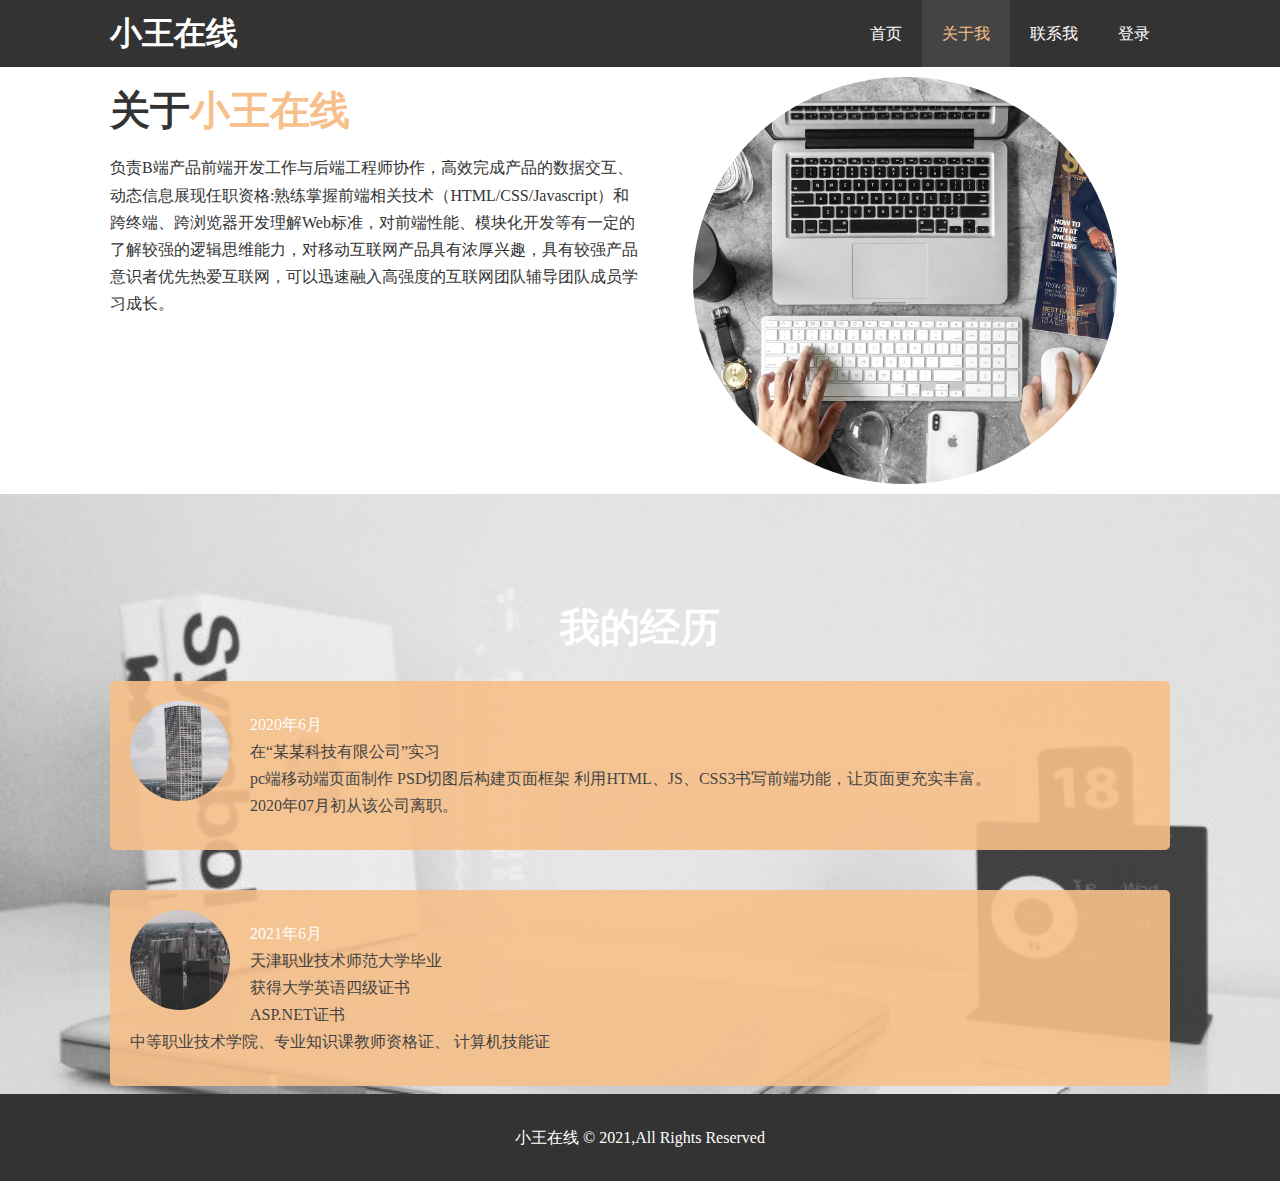
==== about.html @ 756c15aa "third push" ====
<!DOCTYPE html>
<html lang="en">
<head>
    <meta charset="UTF-8">
    <meta name="viewport" content="width=device-width, initial-scale=1.0">
   <meta name="description" content="欢迎来到小王在线">
   <meta name="keywords" content="前端编程，小王在线">
   <link rel="stylesheet" href="./css/style.css">

   <link rel="stylesheet" href="./css/font-awesome.min.css">
   <link rel="stylesheet" media="screen and (max-width: 768px)" href="css/mobile.css"> 
   <title>小王在线|关于我</title>
</head>
<body>
    <header>
        <nav id="navbar">
            <div class="container">
                <h1><a href="index.html">小王在线</a></h1>
                <ul>
                    <li><a  href="index.html">首页</a></li>
                    <li><a  class="current" href="about.html">关于我</a></li>
                    <li><a href="contact.html">联系我</a></li>
                    <li><a href="login.html">登录</a></li>
                </ul>
            </div>
        </nav>
    </header>
   <section id="about-info" class="py bg-light">
       <div class="container">
           <div class="info-left">
               <h1 class="l-heading">关于<span class="text-primary">小王在线</span></h1>
               <p>负责B端产品前端开发工作与后端工程师协作，高效完成产品的数据交互、动态信息展现任职资格:熟练掌握前端相关技术（HTML/CSS/Javascript）和跨终端、跨浏览器开发理解Web标准，对前端性能、模块化开发等有一定的了解较强的逻辑思维能力，对移动互联网产品具有浓厚兴趣，具有较强产品意识者优先热爱互联网，可以迅速融入高强度的互联网团队辅导团队成员学习成长。</p>
              
           </div>
           <div class="info-right">
            <img class="Blur" src="./img/aboutimg.jpg" alt="小王在线">
           </div>
       </div>
   </section>
   <section id="testimonials">
       <div class="container">
           <h2 class="l-heading">我的经历</h2>
           <div class="testimonial bg-primary">
               <img src="./img/city1.jpg" alt="经历">
               <p><span class="text-white">2020年6月</span><br>在“某某科技有限公司”实习<br>pc端移动端页面制作
                PSD切图后构建页面框架 利用HTML、JS、CSS3书写前端功能，让页面更充实丰富。<br> 2020年07月初从该公司离职。</p>       
           </div>
           <div class="testimonial bg-primary">
            <img src="./img/city2.jpg" alt="经历">
            <p><span class="text-white" >2021年6月</span><br>天津职业技术师范大学毕业<br>
                获得大学英语四级证书<br>
                ASP.NET证书<br>
                中等职业技术学院、专业知识课教师资格证、
                计算机技能证</p>       
        </div>
       </div>
   </section>
    <footer id="main-footer">
        <p>小王在线 &copy; 2021,All Rights Reserved</p>
    </footer>
    
</body>
</html>
---- css/style.css ----
/* reset */
*{
    padding: 0;
    margin: 0;
    box-sizing: border-box;
}
/* main styling */
html,body{
    font-family:'微软雅黑';
    line-height: 1.7em;
}
a{
    color: #333;
    text-decoration: none;
}
h1,h2,h3{
    padding-bottom: 20px;

}
p{
    margin: 10px 0;

}
/* utility classes */
.container{
    margin: 0 auto;
    max-width: 1100px;
    overflow: hidden;
    padding: 0 20px;

}
.text-primary{
    color: #f7c08a;
}
.text-white{
    color: #fff;
}
.bg-dark{
    background: #444;
    color: #fff;
}  
.clr{
    clear: both;
}
.py{
    padding: 10px 0;

}
.l-heading{
    font-size: 40px;
    padding-top:20px;
}
/* navbar */
#navbar{
    background-color: #333;
    color: #fff;
    overflow: auto;
}
#navbar a{
    color: #fff;
}
#navbar h1{
    float: left;
    padding-top: 20px;
}
#navbar ul{
    float: right;
    list-style: none;
}
#navbar ul li{
    float: left;
}
#navbar ul li a{
    display: block;
    padding: 20px;
    text-align: center;
}
#navbar ul li a:hover,
#navbar ul li a.current{
    background-color: #444;
    color: #f7c08a;
}
/* showcase */
#showcase{
    height: 100vh;
    background:url('../img/computer1.jpg');
    background-size: cover;
    background-position: center;
    background-repeat: no-repeat;
    filter: blur(2px);
    -webkit-filter: blur(2px);
    transition: all 1s;
}
/* #showcase::after{
    content: '';
    display: block;
   
} */
#showcase:hover{
    filter: blur(0px);
    -webkit-filter: blur(0px);
}

#showcase .showcase-content{
    color: #fff;
    text-align: center;
    padding-top: 30vh;   
    z-index: 1;
}
#showcase .showcase-content h1{
    font-size: 60px;
    line-height: 1.2em;
}
.Flex {
    display: flex;
    flex-wrap: wrap;
    margin-bottom: 110px;

}
.Flex span{
    font-size: 30px;
    line-height: 1.7em;
    flex: 1;    
    
}
.btn{
    display: inline-block;
    font-size: 18px;
    color: #fff;
    background-color: #333;
    padding: 13px 20px;
    border: none;
    transition: all 1s;
}
.btn:hover{
    background: #f7c08a;
}
.btn-light{
    background: #f4f4f4;
    color: #333;
}
/* home-info */
#home-info{
    height: 400px;

}
#home-info .info-img{
    float: left;
    width: 50%;
    background: url(../img/infoimg.jpg) no-repeat center center/cover;
    height: 100%;

}
#home-info .info-content{
    float: right;
    width: 50%;
    text-align: center;
    height: 100%;
    padding: 50px 30px;
    overflow: hidden;
}
#home-info .info-content p{
    padding-bottom: 30px;
}
/* features */

.box{
    float: left;
    width: 33.3%;
    padding: 50px;
    text-align: center;

}
.box i{
    margin-bottom: 10px;

}
.bg-light{
    background-color: #fff;
    color: #333;

}
.bg-primary{
    background: #f7c08a;
    color: #333;
} 
/* about-info */
#about-info .info-left{
    float: left;
    width: 50%;
    height: 100%;

}
#about-info .info-right{
    float: right;
    width: 50%;
    height: 100%;
    
}
#about-info .info-right .Blur{
    display: block;
    width: 80%;
    margin: 0 auto;
    border-radius: 50%;
}

/* testimonals */
#testimonials{
    height: 600px;
    padding-top: 100px;
    background: url('../img/computer3.jpg') no-repeat center center/cover;
}
#testimonials h2{
    color: #fff;
    text-align: center;
    padding-bottom: 40px;

}
#testimonials .testimonial{
    padding: 20px;
    margin-bottom: 40px;
    border-radius: 5px;
    opacity: 0.9;
}
#testimonials .testimonial img{
    width: 100px;
    height: 100px;
    border-radius: 50%;
    float: left;
    margin-right: 20px;
    
}

#contact-form .form-group{
    margin-bottom:20px;
}
#contact-form label{
    display: block;
    margin-bottom:5px;
}
#contact-form input,
#contact-form textarea{
    width:100%;
    padding:10px;


    border:1px #ddd solid;
}
#contact-form textarea{
    height:200px;
}
#contact-form input:focus,
#contact-form textarea:focus{
    outline:none;
    border-color:#f7c08a;
}
/* footer */
#main-footer{
    text-align:center;
    background:#333;
    color:#fff;
    padding:20px;
}
---- css/mobile.css ----
/* navbar */
#navbar h1{
    float:none;
    text-align: center;
}
#navbar ul,
#navbar ul li{
    float:none;
}
#navbar ul li a{
    padding:5px;
    border-bottom:#444 dotted 1px;
}
/* showcase */
#showcase .showcase-content{
    padding-top:70px;
    padding-bottom:30px;
}
#showcase .showcase-content h1{
    font-size:40px;
}
/* home-info */
#home-info .info-img{
    display:none;
}
#home-info .info-content{
    width:100%;
}

/* features */
.box{
    float:none;
    width:100%;
}
/* about-info */
#about-info .info-left,
#about-info .info-right{
    float:none;
    width:100%;
}
.l-heading{
    text-align: center;
}
#about-info .info-right{
    margin-top:30px;
}
/* contact-info */
#contact-info .box{
    border-bottom:gray dotted 1px;
}
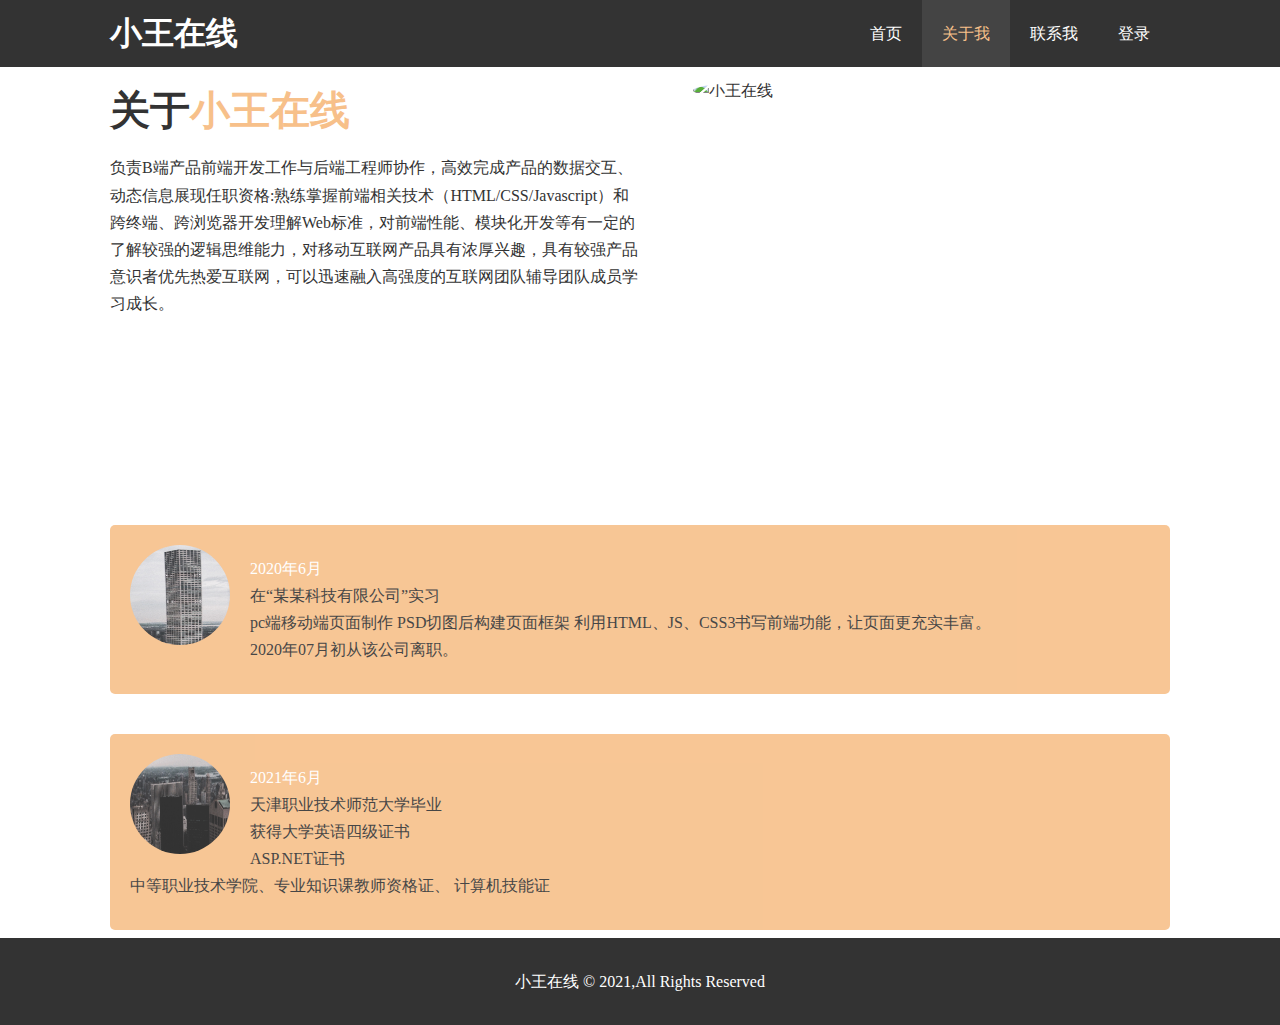
==== commit e8ba9e82: "Update about.html" ====
--- a/about.html
+++ b/about.html
@@ -1,63 +1,63 @@
-<!DOCTYPE html>
-<html lang="en">
-<head>
-    <meta charset="UTF-8">
-    <meta name="viewport" content="width=device-width, initial-scale=1.0">
-   <meta name="description" content="欢迎来到小王在线">
-   <meta name="keywords" content="前端编程，小王在线">
-   <link rel="stylesheet" href="./css/style.css">
-
-   <link rel="stylesheet" href="./css/font-awesome.min.css">
-   <link rel="stylesheet" media="screen and (max-width: 768px)" href="css/mobile.css"> 
-   <title>小王在线|关于我</title>
-</head>
-<body>
-    <header>
-        <nav id="navbar">
-            <div class="container">
-                <h1><a href="index.html">小王在线</a></h1>
-                <ul>
-                    <li><a  href="index.html">首页</a></li>
-                    <li><a  class="current" href="about.html">关于我</a></li>
-                    <li><a href="contact.html">联系我</a></li>
-                    <li><a href="login.html">登录</a></li>
-                </ul>
-            </div>
-        </nav>
-    </header>
-   <section id="about-info" class="py bg-light">
-       <div class="container">
-           <div class="info-left">
-               <h1 class="l-heading">关于<span class="text-primary">小王在线</span></h1>
-               <p>负责B端产品前端开发工作与后端工程师协作，高效完成产品的数据交互、动态信息展现任职资格:熟练掌握前端相关技术（HTML/CSS/Javascript）和跨终端、跨浏览器开发理解Web标准，对前端性能、模块化开发等有一定的了解较强的逻辑思维能力，对移动互联网产品具有浓厚兴趣，具有较强产品意识者优先热爱互联网，可以迅速融入高强度的互联网团队辅导团队成员学习成长。</p>
-              
-           </div>
-           <div class="info-right">
-            <img class="Blur" src="./img/aboutimg.jpg" alt="小王在线">
-           </div>
-       </div>
-   </section>
-   <section id="testimonials">
-       <div class="container">
-           <h2 class="l-heading">我的经历</h2>
-           <div class="testimonial bg-primary">
-               <img src="./img/city1.jpg" alt="经历">
-               <p><span class="text-white">2020年6月</span><br>在“某某科技有限公司”实习<br>pc端移动端页面制作
-                PSD切图后构建页面框架 利用HTML、JS、CSS3书写前端功能，让页面更充实丰富。<br> 2020年07月初从该公司离职。</p>       
-           </div>
-           <div class="testimonial bg-primary">
-            <img src="./img/city2.jpg" alt="经历">
-            <p><span class="text-white" >2021年6月</span><br>天津职业技术师范大学毕业<br>
-                获得大学英语四级证书<br>
-                ASP.NET证书<br>
-                中等职业技术学院、专业知识课教师资格证、
-                计算机技能证</p>       
-        </div>
-       </div>
-   </section>
-    <footer id="main-footer">
-        <p>小王在线 &copy; 2021,All Rights Reserved</p>
-    </footer>
-    
-</body>
-</html>+<!DOCTYPE html>
+<html lang="en">
+<head>
+    <meta charset="UTF-8">
+    <meta name="viewport" content="width=device-width, initial-scale=1.0">
+   <meta name="description" content="欢迎来到小王在线">
+   <meta name="keywords" content="前端编程，小王在线">
+   <link rel="stylesheet" href="./css/style.css">
+
+   <link rel="stylesheet" href="./css/font-awesome.min.css">
+   <link rel="stylesheet" media="screen and (max-width: 768px)" href="css/mobile.css"> 
+   <title>小王在线|关于我</title>
+</head>
+<body>
+    <header>
+        <nav id="navbar">
+            <div class="container">
+                <h1><a href="index.html">小王在线</a></h1>
+                <ul>
+                    <li><a  href="index.html">首页</a></li>
+                    <li><a  class="current" href="about.html">关于我</a></li>
+                    <li><a href="contact.html">联系我</a></li>
+                    <li><a href="login.html">登录</a></li>
+                </ul>
+            </div>
+        </nav>
+    </header>
+   <section id="about-info" class="py bg-light">
+       <div class="container">
+           <div class="info-left">
+               <h1 class="l-heading">关于<span class="text-primary">小王在线</span></h1>
+               <p>负责B端产品前端开发工作与后端工程师协作，高效完成产品的数据交互、动态信息展现任职资格:熟练掌握前端相关技术（HTML/CSS/Javascript）和跨终端、跨浏览器开发理解Web标准，对前端性能、模块化开发等有一定的了解较强的逻辑思维能力，对移动互联网产品具有浓厚兴趣，具有较强产品意识者优先热爱互联网，可以迅速融入高强度的互联网团队辅导团队成员学习成长。</p>
+              
+           </div>
+           <div class="info-right">
+            <img class="Blur" src="https://ae01.alicdn.com/kf/H7318a98a5ab14e7e8d010c24df997053V.jpg" alt="小王在线">
+           </div>
+       </div>
+   </section>
+   <section id="testimonials">
+       <div class="container">
+           <h2 class="l-heading">我的经历</h2>
+           <div class="testimonial bg-primary">
+               <img src="./img/city1.jpg" alt="经历">
+               <p><span class="text-white">2020年6月</span><br>在“某某科技有限公司”实习<br>pc端移动端页面制作
+                PSD切图后构建页面框架 利用HTML、JS、CSS3书写前端功能，让页面更充实丰富。<br> 2020年07月初从该公司离职。</p>       
+           </div>
+           <div class="testimonial bg-primary">
+            <img src="./img/city2.jpg" alt="经历">
+            <p><span class="text-white" >2021年6月</span><br>天津职业技术师范大学毕业<br>
+                获得大学英语四级证书<br>
+                ASP.NET证书<br>
+                中等职业技术学院、专业知识课教师资格证、
+                计算机技能证</p>       
+        </div>
+       </div>
+   </section>
+    <footer id="main-footer">
+        <p>小王在线 &copy; 2021,All Rights Reserved</p>
+    </footer>
+    
+</body>
+</html>
--- a/css/style.css
+++ b/css/style.css
@@ -83,7 +83,7 @@
 /* showcase */
 #showcase{
     height: 100vh;
-    background:url('../img/computer1.jpg');
+    background:url('https://ae01.alicdn.com/kf/Hf1af481a5f254ceeb0e805c1621c0004L.jpg');
     background-size: cover;
     background-position: center;
     background-repeat: no-repeat;
@@ -147,7 +147,7 @@
 #home-info .info-img{
     float: left;
     width: 50%;
-    background: url(../img/infoimg.jpg) no-repeat center center/cover;
+    background: url(https://ae01.alicdn.com/kf/Hc28f003b50f6434c8c8b1adbdd537848e.jpg) no-repeat center center/cover;
     height: 100%;
 
 }
@@ -208,7 +208,7 @@
 #testimonials{
     height: 600px;
     padding-top: 100px;
-    background: url('../img/computer3.jpg') no-repeat center center/cover;
+    background: url('https://ae01.alicdn.com/kf/Hb0460e34a4bf477d8fe691c1de8aada6y.jpg') no-repeat center center/cover;
 }
 #testimonials h2{
     color: #fff;
@@ -260,4 +260,4 @@
     background:#333;
     color:#fff;
     padding:20px;
-}+}
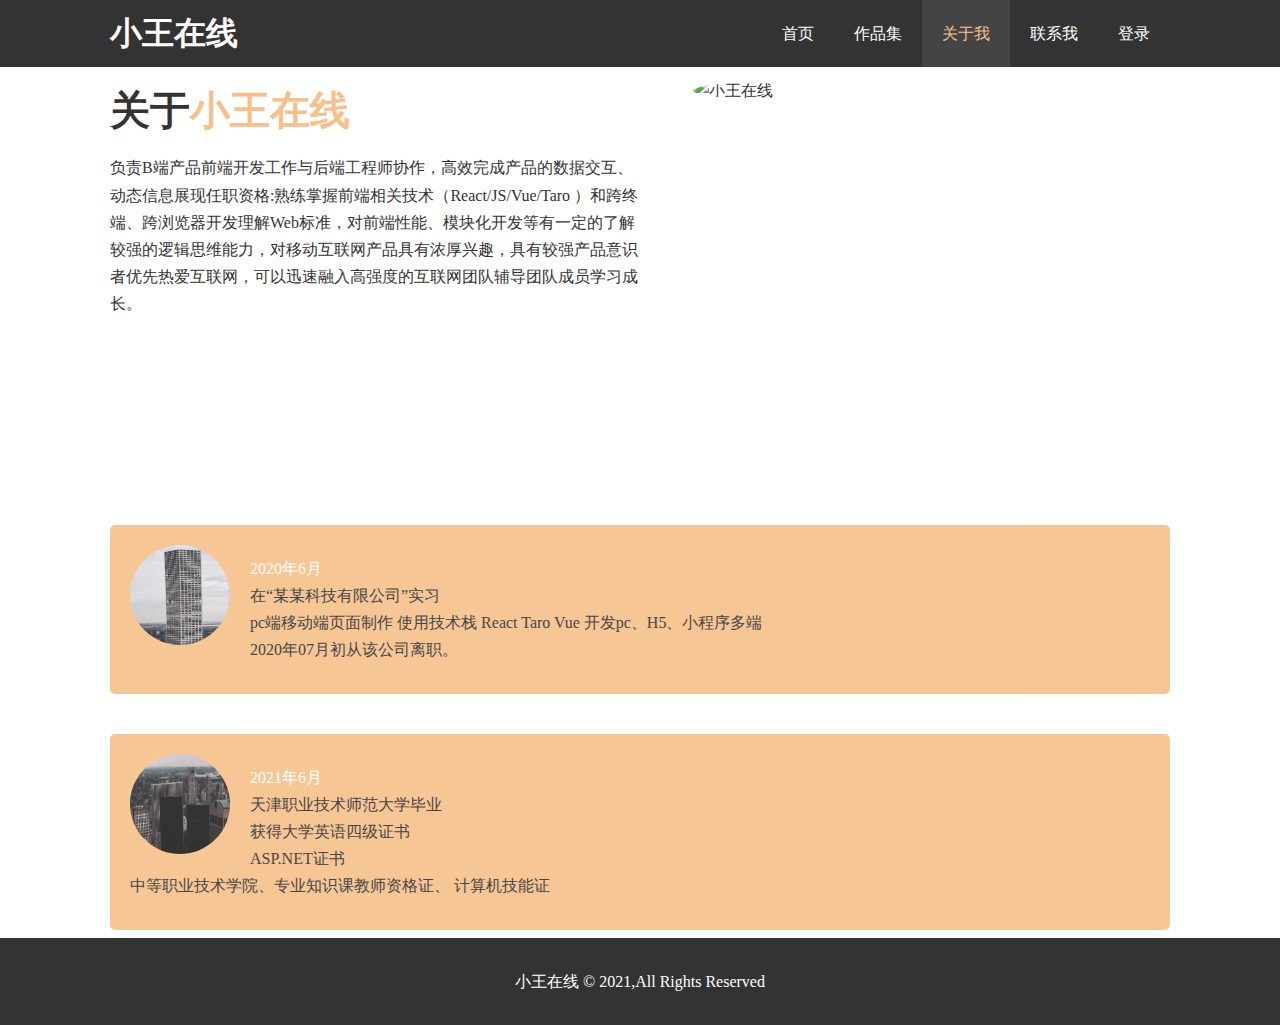
==== commit 1cf15059: "a_作品集" ====
--- a/about.html
+++ b/about.html
@@ -18,6 +18,7 @@
                 <h1><a href="index.html">小王在线</a></h1>
                 <ul>
                     <li><a  href="index.html">首页</a></li>
+                      <li><a href="workCollection.html">作品集</a></li>
                     <li><a  class="current" href="about.html">关于我</a></li>
                     <li><a href="contact.html">联系我</a></li>
                     <li><a href="login.html">登录</a></li>
@@ -29,7 +30,7 @@
        <div class="container">
            <div class="info-left">
                <h1 class="l-heading">关于<span class="text-primary">小王在线</span></h1>
-               <p>负责B端产品前端开发工作与后端工程师协作，高效完成产品的数据交互、动态信息展现任职资格:熟练掌握前端相关技术（HTML/CSS/Javascript）和跨终端、跨浏览器开发理解Web标准，对前端性能、模块化开发等有一定的了解较强的逻辑思维能力，对移动互联网产品具有浓厚兴趣，具有较强产品意识者优先热爱互联网，可以迅速融入高强度的互联网团队辅导团队成员学习成长。</p>
+               <p>负责B端产品前端开发工作与后端工程师协作，高效完成产品的数据交互、动态信息展现任职资格:熟练掌握前端相关技术（React/JS/Vue/Taro ）和跨终端、跨浏览器开发理解Web标准，对前端性能、模块化开发等有一定的了解较强的逻辑思维能力，对移动互联网产品具有浓厚兴趣，具有较强产品意识者优先热爱互联网，可以迅速融入高强度的互联网团队辅导团队成员学习成长。</p>
               
            </div>
            <div class="info-right">
@@ -43,7 +44,7 @@
            <div class="testimonial bg-primary">
                <img src="./img/city1.jpg" alt="经历">
                <p><span class="text-white">2020年6月</span><br>在“某某科技有限公司”实习<br>pc端移动端页面制作
-                PSD切图后构建页面框架 利用HTML、JS、CSS3书写前端功能，让页面更充实丰富。<br> 2020年07月初从该公司离职。</p>       
+                使用技术栈 React Taro Vue 开发pc、H5、小程序多端<br> 2020年07月初从该公司离职。</p>       
            </div>
            <div class="testimonial bg-primary">
             <img src="./img/city2.jpg" alt="经历">
